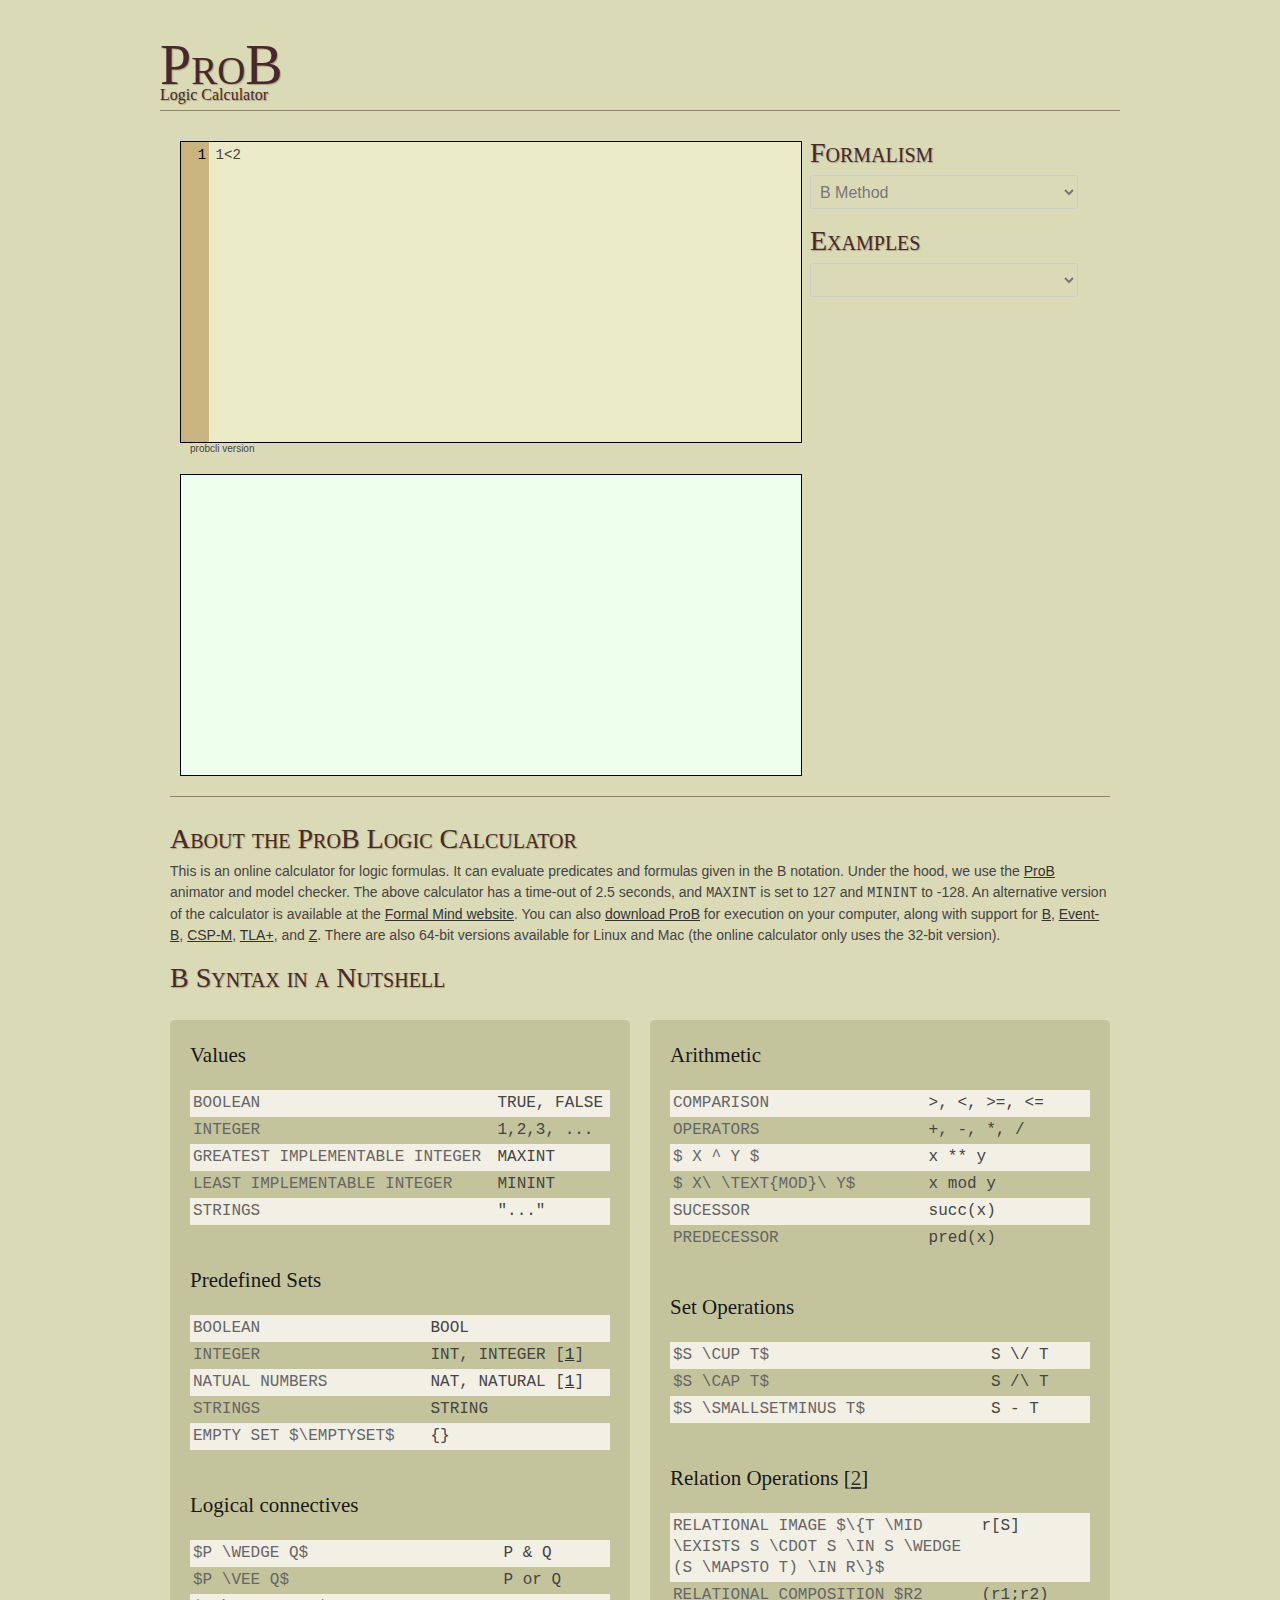
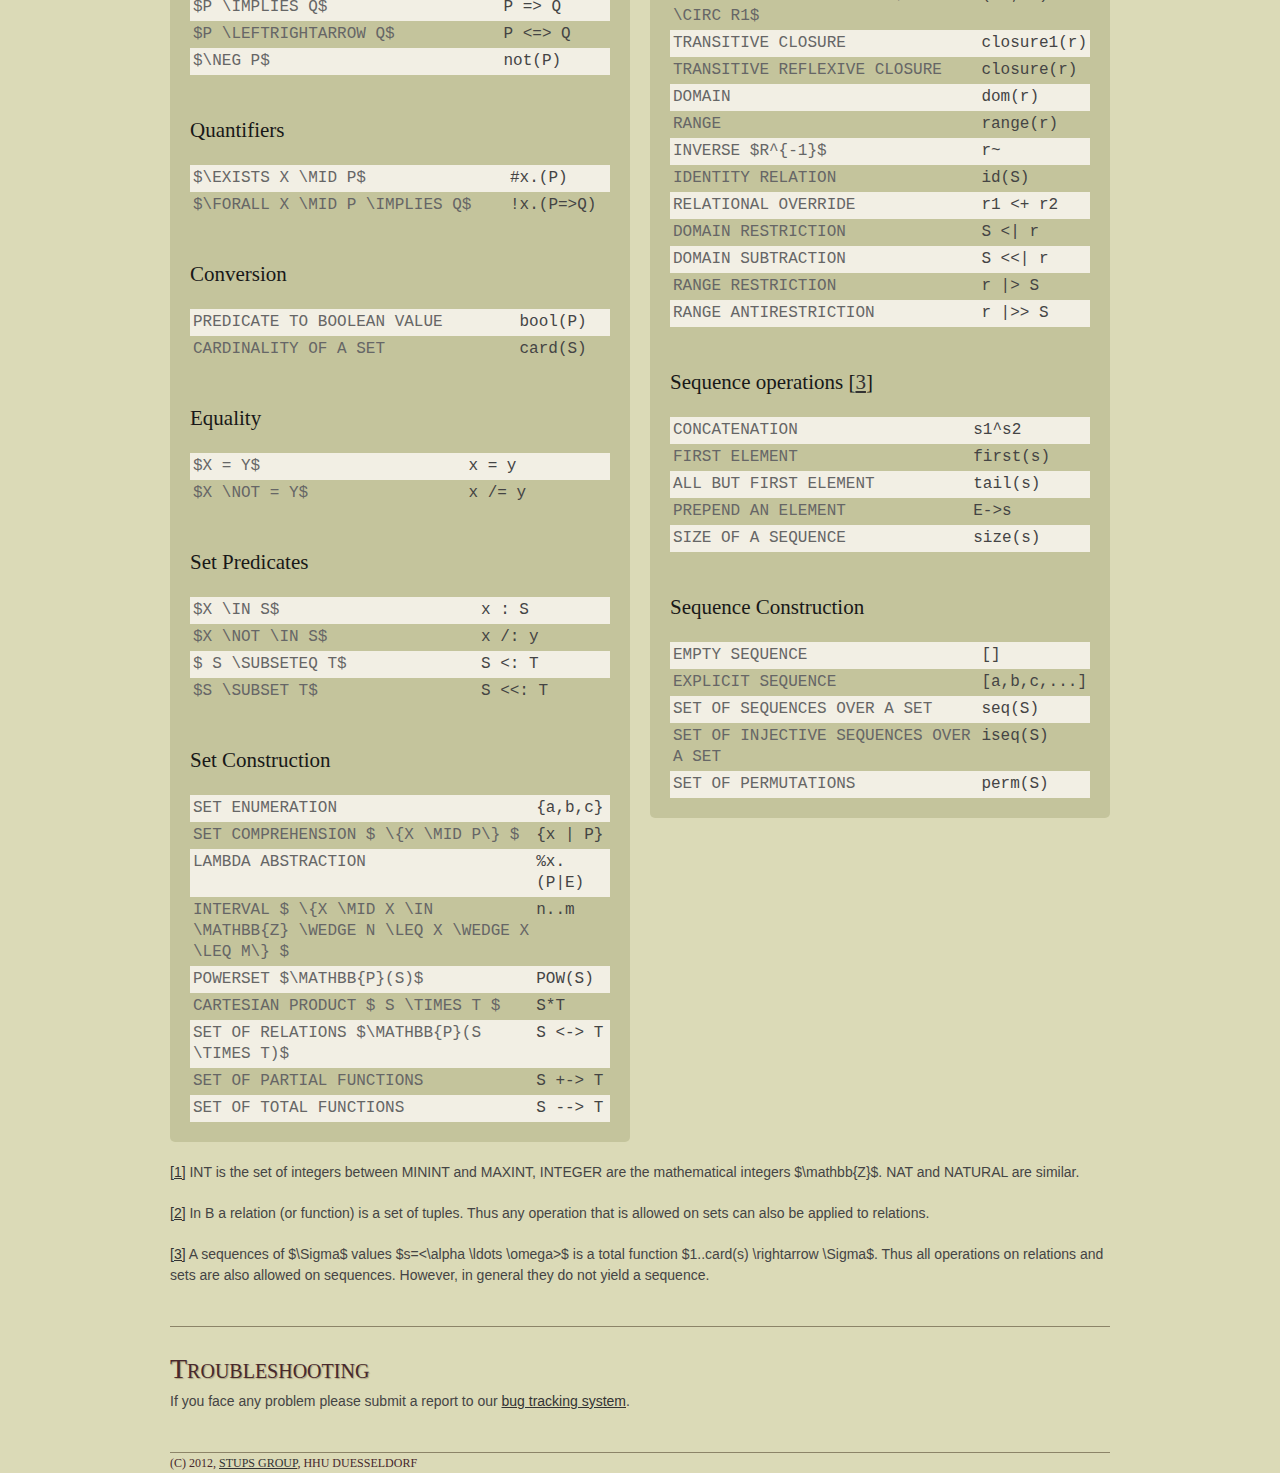
==== resources/public/index.html @ ed9b05c4 "preparing for deployment" ====
<!DOCTYPE html>
<!--[if lt IE 7 ]><html class="ie ie6" lang="en"> <![endif]-->
<!--[if IE 7 ]><html class="ie ie7" lang="en"> <![endif]-->
<!--[if IE 8 ]><html class="ie ie8" lang="en"> <![endif]-->
<!--[if (gte IE 9)|!(IE)]><!-->
<html lang="en">
<!--<![endif]-->
<head>
<!-- Basic Page Needs
    ================================================== -->
<meta charset="utf-8">
<title>ProB Logic calculator</title>
<meta name="description" content="">
<meta name="author" content="Jens Bendisposto">

<!-- Mobile Specific Metas
    ================================================== -->
<meta name="viewport"
	content="width=device-width, initial-scale=1, maximum-scale=1">

<!-- CSS
    ================================================== -->
<link rel="stylesheet"
	href="css/base.css">
<link rel="stylesheet"
	href="css/skeleton.css">
<link rel="stylesheet"
	href="css/layout.css">
<link rel="stylesheet"
	href="css/evalb.css">
<link rel="stylesheet"
	href="css/codemirror.css">
<link rel="stylesheet"
	href="css/themes/red.css">
<link rel="stylesheet"
	href="css/themes/green.css">

<script type="text/x-mathjax-config">
  MathJax.Hub.Config({tex2jax: {inlineMath: [['$','$'], ['\\(','\\)']]}});
</script>

<!--[if lt IE 9]>
          <script src="http://html5shim.googlecode.com/svn/trunk/html5.js"></script>
      <![endif]-->

<!-- Favicons
      ================================================== -->
<link rel="shortcut icon" href="images/favicon.ico">
<link rel="apple-touch-icon" href="images/apple-touch-icon.png">
<link rel="apple-touch-icon" sizes="72x72"
	href="images/apple-touch-icon-72x72.png">
<link rel="apple-touch-icon" sizes="114x114"
	href="images/apple-touch-icon-114x114.png">
</head>
<body onLoad="initialize()">

	<!-- Primary Page Layout
      ================================================== -->

	<!-- Delete everything in this .container and get started on your own site! -->

	<div class="container">
		<h1 class="capital remove-bottom" style="margin-top: 40px">ProB</h1>
		<h2>Logic Calculator</h2>
		<hr />
		<div class="two-thirds column">
			<textarea name="input" id="input" rows="15"
			          onkeyup="probeval()"></textarea>
      	<div class="version">probcli version <span id="versionnumber"></span></div>
		</div>
		<div class="one-third column omega" style="vertical-align: text-top;">
			<h3>Formalism</h3>
			<select size="1" id="formalism" name="formalism"
				class="styled-select" onchange="switch_formalism()">
				<option value="b" selected="selected">B Method</option>
				<option value="tla">TLA+</option>
			</select>
			<h3>Examples</h3>
			<select size="1" id="examples" name="examples" class="styled-select"
				onchange="load_example()">
				<option value="" selected="selected" ></option>
			</select>
		</div>

		<div class="two-thirds column">
			<textarea name="output" id="output" cols="80" rows="5"></textarea>
		</div>


		<div class="sixteen columns">
			<hr style="margin-top: 20px;" />
			<h3>About the ProB Logic Calculator</h3>
			<p>
				This is an online calculator for logic formulas. It can evaluate
				predicates and formulas given in the B notation. Under the hood, we
				use the <a href="http://www.stups.uni-duesseldorf.de/ProB/">ProB</a>
				animator and model checker. The above calculator has a time-out of
				2.5 seconds, and <span style="font-family: monospace">MAXINT</span>
				is set to 127 and <span style="font-family: monospace">MININT</span>
				to -128. An alternative version of the calculator is available at
				the <a
					href="http://www.formalmind.com/en/blog/prob-logic-calculator">
					Formal Mind website</a>. You can also <a
					href="http://www.stups.uni-duesseldorf.de/ProB/index.php5/Download">download
					ProB</a> for execution on your computer, along with support for <a
					href="http://en.wikipedia.org/wiki/B"> B</a>, <a
					href="http://www.event-b.org/"> Event-B</a>, <a
					href="http://en.wikipedia.org/wiki/Communicating_sequential_processes">
					CSP-M</a>, <a
					href="http://research.microsoft.com/en-us/um/people/lamport/tla/tla.html">
					TLA+</a>, and <a href="http://en.wikipedia.org/wiki/Z_notation"> Z</a>.
				There are also 64-bit versions available for Linux and Mac (the
				online calculator only uses the 32-bit version).
			</p>
		</div>

		<div id="syntax"></div>

		<div class="sixteen columns">
			<hr style="margin-top: 20px;" />
			<h3>Troubleshooting</h3>
			<p>
				If you face any problem please submit a report to our <a
					href="http://jira.cobra.cs.uni-duesseldorf.de/">bug tracking
					system</a>.
			</p>
		</div>
		<div class="sixteen columns space">
			<hr style="margin-top: 0px; margin-bottom: 0px;" />
			<div id="footer-logo">
				(C) 2012, <a href="http://www.stups.uni-duesseldorf.de">STUPS
					Group</a>, HHU Duesseldorf
			</div>
		
		</div>

		<div id="selectioneval"
			style="display: none; position: absolute; border: 1px solid #999999; background-color: #FFFFEE; padding: 4px;"></div>


	</div>
	<!-- container -->

	<!-- JS
      ================================================== -->
	<!-- <script src="http://code.jquery.com/jquery-1.7.1.min.js"></script> -->

	<script
		src="js/jquery-1.7.2.min.js"></script>
	<script src="js/tabs.js"></script>
	<script
		src="js/codemirror.js"></script>
	<script src="js/hover.js"></script>
	<script
		src="js//examples.js"></script>
	<script src="js/prob.js"></script>
	<script type="text/javascript"
		src="http://cdn.mathjax.org/mathjax/latest/MathJax.js?config=TeX-AMS-MML_HTMLorMML"></script>


	<!-- End Document
  ================================================== -->
</body>
</html>
---- resources/public/css/base.css ----
/*
* Skeleton V1.1
* Copyright 2011, Dave Gamache
* www.getskeleton.com
* Free to use under the MIT license.
* http://www.opensource.org/licenses/mit-license.php
* 8/17/2011
*/


/* Table of Content
==================================================
	#Reset & Basics
	#Basic Styles
	#Site Styles
	#Typography
	#Links
	#Lists
	#Images
	#Buttons
	#Tabs
	#Forms
	#Misc */


/* #Reset & Basics (Inspired by E. Meyers)
================================================== */
	html, body, div, span, applet, object, iframe, h1, h2, h3, h4, h5, h6, p, blockquote, pre, a, abbr, acronym, address, big, cite, code, del, dfn, em, img, ins, kbd, q, s, samp, small, strike, strong, sub, sup, tt, var, b, u, i, center, dl, dt, dd, ol, ul, li, fieldset, form, label, legend, table, caption, tbody, tfoot, thead, tr, th, td, article, aside, canvas, details, embed, figure, figcaption, footer, header, hgroup, menu, nav, output, ruby, section, summary, time, mark, audio, video {
		margin: 0;
		padding: 0;
		border: 0;
		font-size: 100%;
		font: inherit;
		vertical-align: baseline; }
	article, aside, details, figcaption, figure, footer, header, hgroup, menu, nav, section {
		display: block; }
	body {
		line-height: 1; }
	ol, ul {
		list-style: none; }
	blockquote, q {
		quotes: none; }
	blockquote:before, blockquote:after,
	q:before, q:after {
		content: '';
		content: none; }
	table {
		border-collapse: collapse;
		border-spacing: 0; }


/* #Basic Styles
================================================== */
	body {
		background: #dbdab7;
		font: 14px/21px "HelveticaNeue", "Helvetica Neue", Helvetica, Arial, sans-serif;
		color: #444;
		-webkit-font-smoothing: antialiased; /* Fix for webkit rendering */
		-webkit-text-size-adjust: 100%;
 }


/* #Typography
================================================== */
	h1, h2, h3, h4, h5, h6 {
		color: #181818;
		font-family: "Georgia", "Times New Roman", serif;
		font-weight: normal; }
	h1 a, h2 a, h3 a, h4 a, h5 a, h6 a { font-weight: inherit;  }
	
	h1 {
	  font-size: 56px;
	  line-height: 50px;
	  font-family: "Impact";
	  font-variant:small-caps;
	  color: #47282c;
	  margin-bottom: 10px;
	  text-shadow: 1px 1px 1px #a9a17c;
	}
	
	h2 {
	  font-size: 16px;
	  line-height: 10px;
	  color: #47282c;
	  margin-bottom: 10px;
	  text-shadow: 1px 1px 1px #a9a17c;
	}
	
	h3 {
	  font-size: 28px;
	  line-height: 24px;
	  font-family: "Impact";
	  font-variant:small-caps;
	  color: #47282c;
	  margin-bottom: 10px;
	  text-shadow: 1px 1px 1px #a9a17c;
	}
	
	
	h4 { font-size: 21px; line-height: 30px; margin-bottom: 4px; }
	h5 { font-size: 17px; line-height: 24px; }
	h6 { font-size: 14px; line-height: 21px; }
	.version { font-size: 10px; line-height: 11px; }
	.subheader { color: #777; }

	p { margin: 0 0 20px 0; }
	p img { margin: 0; }
	p.lead { font-size: 21px; line-height: 27px; color: #777;  }

	em { font-style: italic; }
	strong { font-weight: bold; color: #333; }
	small { font-size: 80%; }

/*	Blockquotes  */
	blockquote, blockquote p { font-size: 17px; line-height: 24px; color: #777; font-style: italic; }
	blockquote { margin: 0 0 20px; padding: 9px 20px 0 19px; border-left: 1px solid #ddd; }
	blockquote cite { display: block; font-size: 12px; color: #555; }
	blockquote cite:before { content: "\2014 \0020"; }
	blockquote cite a, blockquote cite a:visited, blockquote cite a:visited { color: #555; }

	hr { border: solid #8c8468; border-width: 1px 0 0; clear: both; margin: 10px 0 30px; height: 0;  }


/* #Links
================================================== */
	a, a:visited { color: #333; text-decoration: underline; outline: 0; }
	a:hover, a:focus { color: #000; }
	p a, p a:visited { line-height: inherit; }


/* #Lists
================================================== */
	ul, ol { margin-bottom: 20px; }
	ul { list-style: none outside; }
	ol { list-style: decimal; }
	ol, ul.square, ul.circle, ul.disc { margin-left: 30px; }
	ul.square { list-style: square outside; }
	ul.circle { list-style: circle outside; }
	ul.disc { list-style: disc outside; }
	ul ul, ul ol,
	ol ol, ol ul { margin: 4px 0 5px 30px; font-size: 90%;  }
	ul ul li, ul ol li,
	ol ol li, ol ul li { margin-bottom: 6px; }
	li { line-height: 18px; margin-bottom: 12px; }
	ul.large li { line-height: 21px; }
	li p { line-height: 21px; }

/* #Images
================================================== */

	img.scale-with-grid {
		max-width: 100%;
		height: auto; }


/* #Buttons
================================================== */

	.button,
	button,
	input[type="submit"],
	input[type="reset"],
	input[type="button"] {
		background: #eee; /* Old browsers */
		background: #eee -moz-linear-gradient(top, rgba(255,255,255,.2) 0%, rgba(0,0,0,.2) 100%); /* FF3.6+ */
		background: #eee -webkit-gradient(linear, left top, left bottom, color-stop(0%,rgba(255,255,255,.2)), color-stop(100%,rgba(0,0,0,.2))); /* Chrome,Safari4+ */
		background: #eee -webkit-linear-gradient(top, rgba(255,255,255,.2) 0%,rgba(0,0,0,.2) 100%); /* Chrome10+,Safari5.1+ */
		background: #eee -o-linear-gradient(top, rgba(255,255,255,.2) 0%,rgba(0,0,0,.2) 100%); /* Opera11.10+ */
		background: #eee -ms-linear-gradient(top, rgba(255,255,255,.2) 0%,rgba(0,0,0,.2) 100%); /* IE10+ */
		background: #eee linear-gradient(top, rgba(255,255,255,.2) 0%,rgba(0,0,0,.2) 100%); /* W3C */
	  border: 1px solid #aaa;
	  border-top: 1px solid #ccc;
	  border-left: 1px solid #ccc;
	  padding: 4px 12px;
	  -moz-border-radius: 3px;
	  -webkit-border-radius: 3px;
	  border-radius: 3px;
	  color: #444;
	  display: inline-block;
	  font-size: 11px;
	  font-weight: bold;
	  text-decoration: none;
	  text-shadow: 0 1px rgba(255, 255, 255, .75);
	  cursor: pointer;
	  margin-bottom: 20px;
	  line-height: normal;
	  padding: 8px 10px;
	  font-family: "HelveticaNeue", "Helvetica Neue", Helvetica, Arial, sans-serif; }

	.button:hover,
	button:hover,
	input[type="submit"]:hover,
	input[type="reset"]:hover,
	input[type="button"]:hover {
		color: #222;
		background: #ddd; /* Old browsers */
		background: #ddd -moz-linear-gradient(top, rgba(255,255,255,.3) 0%, rgba(0,0,0,.3) 100%); /* FF3.6+ */
		background: #ddd -webkit-gradient(linear, left top, left bottom, color-stop(0%,rgba(255,255,255,.3)), color-stop(100%,rgba(0,0,0,.3))); /* Chrome,Safari4+ */
		background: #ddd -webkit-linear-gradient(top, rgba(255,255,255,.3) 0%,rgba(0,0,0,.3) 100%); /* Chrome10+,Safari5.1+ */
		background: #ddd -o-linear-gradient(top, rgba(255,255,255,.3) 0%,rgba(0,0,0,.3) 100%); /* Opera11.10+ */
		background: #ddd -ms-linear-gradient(top, rgba(255,255,255,.3) 0%,rgba(0,0,0,.3) 100%); /* IE10+ */
		background: #ddd linear-gradient(top, rgba(255,255,255,.3) 0%,rgba(0,0,0,.3) 100%); /* W3C */
	  border: 1px solid #888;
	  border-top: 1px solid #aaa;
	  border-left: 1px solid #aaa; }

	.button:active,
	button:active,
	input[type="submit"]:active,
	input[type="reset"]:active,
	input[type="button"]:active {
		border: 1px solid #666;
		background: #ccc; /* Old browsers */
		background: #ccc -moz-linear-gradient(top, rgba(255,255,255,.35) 0%, rgba(10,10,10,.4) 100%); /* FF3.6+ */
		background: #ccc -webkit-gradient(linear, left top, left bottom, color-stop(0%,rgba(255,255,255,.35)), color-stop(100%,rgba(10,10,10,.4))); /* Chrome,Safari4+ */
		background: #ccc -webkit-linear-gradient(top, rgba(255,255,255,.35) 0%,rgba(10,10,10,.4) 100%); /* Chrome10+,Safari5.1+ */
		background: #ccc -o-linear-gradient(top, rgba(255,255,255,.35) 0%,rgba(10,10,10,.4) 100%); /* Opera11.10+ */
		background: #ccc -ms-linear-gradient(top, rgba(255,255,255,.35) 0%,rgba(10,10,10,.4) 100%); /* IE10+ */
		background: #ccc linear-gradient(top, rgba(255,255,255,.35) 0%,rgba(10,10,10,.4) 100%); /* W3C */ }

	.button.full-width,
	button.full-width,
	input[type="submit"].full-width,
	input[type="reset"].full-width,
	input[type="button"].full-width {
		width: 100%;
		padding-left: 0 !important;
		padding-right: 0 !important;
		text-align: center; }

	/* Fix for odd Mozilla border & padding issues */
	button::-moz-focus-inner,
	input::-moz-focus-inner {
    border: 0;
    padding: 0;
	}


/* #Tabs (activate in tabs.js)
================================================== */
	ul.tabs {
		display: block;
		margin: 0 0 20px 0;
		padding: 0;
		border-bottom: solid 1px #ddd; }
	ul.tabs li {
		display: block;
		width: auto;
		height: 30px;
		padding: 0;
		float: left;
		margin-bottom: 0; }
	ul.tabs li a {
		display: block;
		text-decoration: none;
		width: auto;
		height: 29px;
		padding: 0px 20px;
		line-height: 30px;
		border: solid 1px #ddd;
		border-width: 1px 1px 0 0;
		margin: 0;
		background: #f5f5f5;
		font-size: 13px; }
	ul.tabs li a.active {
		background: #fff;
		height: 30px;
		position: relative;
		top: -4px;
		padding-top: 4px;
		border-left-width: 1px;
		margin: 0 0 0 -1px;
		color: #111;
		-moz-border-radius-topleft: 2px;
		-webkit-border-top-left-radius: 2px;
		border-top-left-radius: 2px;
		-moz-border-radius-topright: 2px;
		-webkit-border-top-right-radius: 2px;
		border-top-right-radius: 2px; }
	ul.tabs li:first-child a.active {
		margin-left: 0; }
	ul.tabs li:first-child a {
		border-width: 1px 1px 0 1px;
		-moz-border-radius-topleft: 2px;
		-webkit-border-top-left-radius: 2px;
		border-top-left-radius: 2px; }
	ul.tabs li:last-child a {
		-moz-border-radius-topright: 2px;
		-webkit-border-top-right-radius: 2px;
		border-top-right-radius: 2px; }

	ul.tabs-content { margin: 0; display: block; }
	ul.tabs-content > li { display:none; }
	ul.tabs-content > li.active { display: block; }

	/* Clearfixing tabs for beautiful stacking */
	ul.tabs:before,
	ul.tabs:after {
	  content: '\0020';
	  display: block;
	  overflow: hidden;
	  visibility: hidden;
	  width: 0;
	  height: 0; }
	ul.tabs:after {
	  clear: both; }
	ul.tabs {
	  zoom: 1; }


/* #Forms
================================================== */

	form {
		margin-bottom: 20px; }
	fieldset {
		margin-bottom: 20px; }
	input[type="text"],
	input[type="password"],
	input[type="email"],
	textarea,
	select {
		border: 1px solid #ccc;
		padding: 6px 4px;
		outline: none;
		-moz-border-radius: 2px;
		-webkit-border-radius: 2px;
		border-radius: 2px;
		font: 13px "HelveticaNeue", "Helvetica Neue", Helvetica, Arial, sans-serif;
		color: #777;
		margin: 0;
		width: 210px;
		max-width: 100%;
		display: block;
		margin-bottom: 20px;
		background: #fff; }
	select {
		padding: 0; }
	input[type="text"]:focus,
	input[type="password"]:focus,
	input[type="email"]:focus,
	textarea:focus {
		border: 1px solid #aaa;
 		color: #444;
 		-moz-box-shadow: 0 0 3px rgba(0,0,0,.2);
		-webkit-box-shadow: 0 0 3px rgba(0,0,0,.2);
		box-shadow:  0 0 3px rgba(0,0,0,.2); }
	textarea {
		min-height: 60px; }
	label,
	legend {
		display: block;
		font-weight: bold;
		font-size: 13px;  }
	select {
		width: 220px; }
	input[type="checkbox"] {
		display: inline; }
	label span,
	legend span {
		font-weight: normal;
		font-size: 13px;
		color: #444; }

/* #Misc
================================================== */
	.remove-bottom { margin-bottom: 0 !important; }
	.half-bottom { margin-bottom: 10px !important; }
	.add-bottom { margin-bottom: 20px !important; }
---- resources/public/css/skeleton.css ----
/*
* Skeleton V1.1
* Copyright 2011, Dave Gamache
* www.getskeleton.com
* Free to use under the MIT license.
* http://www.opensource.org/licenses/mit-license.php
* 8/17/2011
*/


/* Table of Contents
==================================================
    #Base 960 Grid
    #Tablet (Portrait)
    #Mobile (Portrait)
    #Mobile (Landscape)
    #Clearing */



/* #Base 960 Grid
================================================== */

    .container                                  { position: relative; width: 960px; margin: 0 auto; padding: 0; }
    .container .column,
    .container .columns                         { float: left; display: inline; margin-left: 10px; margin-right: 10px; }
    .row                                        { margin-bottom: 20px; }

    /* Nested Column Classes */
    .column.alpha, .columns.alpha               { margin-left: 0; }
    .column.omega, .columns.omega               { margin-right: 0; }

    /* Base Grid */
    .container .one.column,
    .container .one.columns                     { width: 40px;  }
    .container .two.columns                     { width: 100px; }
    .container .three.columns                   { width: 160px; }
    .container .four.columns                    { width: 220px; }
    .container .five.columns                    { width: 280px; }
    .container .six.columns                     { width: 340px; }
    .container .seven.columns                   { width: 400px; }
    .container .eight.columns                   { width: 460px; }
    .container .nine.columns                    { width: 520px; }
    .container .ten.columns                     { width: 580px; }
    .container .eleven.columns                  { width: 640px; }
    .container .twelve.columns                  { width: 700px; }
    .container .thirteen.columns                { width: 760px; }
    .container .fourteen.columns                { width: 820px; }
    .container .fifteen.columns                 { width: 880px; }
    .container .sixteen.columns                 { width: 940px; }

    .container .one-third.column                { width: 300px; }
    .container .two-thirds.column               { width: 620px; }

    /* Offsets */
    .container .offset-by-one                   { padding-left: 60px;  }
    .container .offset-by-two                   { padding-left: 120px; }
    .container .offset-by-three                 { padding-left: 180px; }
    .container .offset-by-four                  { padding-left: 240px; }
    .container .offset-by-five                  { padding-left: 300px; }
    .container .offset-by-six                   { padding-left: 360px; }
    .container .offset-by-seven                 { padding-left: 420px; }
    .container .offset-by-eight                 { padding-left: 480px; }
    .container .offset-by-nine                  { padding-left: 540px; }
    .container .offset-by-ten                   { padding-left: 600px; }
    .container .offset-by-eleven                { padding-left: 660px; }
    .container .offset-by-twelve                { padding-left: 720px; }
    .container .offset-by-thirteen              { padding-left: 780px; }
    .container .offset-by-fourteen              { padding-left: 840px; }
    .container .offset-by-fifteen               { padding-left: 900px; }



/* #Tablet (Portrait)
================================================== */

    /* Note: Design for a width of 768px */

    @media only screen and (min-width: 768px) and (max-width: 959px) {
        .container                                  { width: 768px; }
        .container .column,
        .container .columns                         { margin-left: 10px; margin-right: 10px;  }
        .column.alpha, .columns.alpha               { margin-left: 0; margin-right: 10px; }
        .column.omega, .columns.omega               { margin-right: 0; margin-left: 10px; }
        .alpha.omega                                { margin-left: 0; margin-right: 0; }

        .container .one.column,
        .container .one.columns                     { width: 28px; }
        .container .two.columns                     { width: 76px; }
        .container .three.columns                   { width: 124px; }
        .container .four.columns                    { width: 172px; }
        .container .five.columns                    { width: 220px; }
        .container .six.columns                     { width: 268px; }
        .container .seven.columns                   { width: 316px; }
        .container .eight.columns                   { width: 364px; }
        .container .nine.columns                    { width: 412px; }
        .container .ten.columns                     { width: 460px; }
        .container .eleven.columns                  { width: 508px; }
        .container .twelve.columns                  { width: 556px; }
        .container .thirteen.columns                { width: 604px; }
        .container .fourteen.columns                { width: 652px; }
        .container .fifteen.columns                 { width: 700px; }
        .container .sixteen.columns                 { width: 748px; }

        .container .one-third.column                { width: 236px; }
        .container .two-thirds.column               { width: 492px; }

        /* Offsets */
        .container .offset-by-one                   { padding-left: 48px; }
        .container .offset-by-two                   { padding-left: 96px; }
        .container .offset-by-three                 { padding-left: 144px; }
        .container .offset-by-four                  { padding-left: 192px; }
        .container .offset-by-five                  { padding-left: 240px; }
        .container .offset-by-six                   { padding-left: 288px; }
        .container .offset-by-seven                 { padding-left: 336px; }
        .container .offset-by-eight                 { padding-left: 384px; }
        .container .offset-by-nine                  { padding-left: 432px; }
        .container .offset-by-ten                   { padding-left: 480px; }
        .container .offset-by-eleven                { padding-left: 528px; }
        .container .offset-by-twelve                { padding-left: 576px; }
        .container .offset-by-thirteen              { padding-left: 624px; }
        .container .offset-by-fourteen              { padding-left: 672px; }
        .container .offset-by-fifteen               { padding-left: 720px; }
    }


/*  #Mobile (Portrait)
================================================== */

    /* Note: Design for a width of 320px */

    @media only screen and (max-width: 767px) {
        .container { width: 300px; }
        .container .columns,
        .container .column { margin: 0; }

        .container .one.column,
        .container .one.columns,
        .container .two.columns,
        .container .three.columns,
        .container .four.columns,
        .container .five.columns,
        .container .six.columns,
        .container .seven.columns,
        .container .eight.columns,
        .container .nine.columns,
        .container .ten.columns,
        .container .eleven.columns,
        .container .twelve.columns,
        .container .thirteen.columns,
        .container .fourteen.columns,
        .container .fifteen.columns,
        .container .sixteen.columns,
        .container .one-third.column,
        .container .two-thirds.column  { width: 300px; }

        /* Offsets */
        .container .offset-by-one,
        .container .offset-by-two,
        .container .offset-by-three,
        .container .offset-by-four,
        .container .offset-by-five,
        .container .offset-by-six,
        .container .offset-by-seven,
        .container .offset-by-eight,
        .container .offset-by-nine,
        .container .offset-by-ten,
        .container .offset-by-eleven,
        .container .offset-by-twelve,
        .container .offset-by-thirteen,
        .container .offset-by-fourteen,
        .container .offset-by-fifteen { padding-left: 0; }

    }


/* #Mobile (Landscape)
================================================== */

    /* Note: Design for a width of 480px */

    @media only screen and (min-width: 480px) and (max-width: 767px) {
        .container { width: 420px; }
        .container .columns,
        .container .column { margin: 0; }

        .container .one.column,
        .container .one.columns,
        .container .two.columns,
        .container .three.columns,
        .container .four.columns,
        .container .five.columns,
        .container .six.columns,
        .container .seven.columns,
        .container .eight.columns,
        .container .nine.columns,
        .container .ten.columns,
        .container .eleven.columns,
        .container .twelve.columns,
        .container .thirteen.columns,
        .container .fourteen.columns,
        .container .fifteen.columns,
        .container .sixteen.columns,
        .container .one-third.column,
        .container .two-thirds.column { width: 420px; }
    }


/* #Clearing
================================================== */

    /* Self Clearing Goodness */
    .container:after { content: "\0020"; display: block; height: 0; clear: both; visibility: hidden; }

    /* Use clearfix class on parent to clear nested columns,
    or wrap each row of columns in a <div class="row"> */
    .clearfix:before,
    .clearfix:after,
    .row:before,
    .row:after {
      content: '\0020';
      display: block;
      overflow: hidden;
      visibility: hidden;
      width: 0;
      height: 0; }
    .row:after,
    .clearfix:after {
      clear: both; }
    .row,
    .clearfix {
      zoom: 1; }

    /* You can also use a <br class="clear" /> to clear columns */
    .clear {
      clear: both;
      display: block;
      overflow: hidden;
      visibility: hidden;
      width: 0;
      height: 0;
    }
---- resources/public/css/layout.css ----
/*
* Skeleton V1.1
* Copyright 2011, Dave Gamache
* www.getskeleton.com
* Free to use under the MIT license.
* http://www.opensource.org/licenses/mit-license.php
* 8/17/2011
*/

/* Table of Content
==================================================
	#Site Styles
	#Page Styles
	#Media Queries
	#Font-Face */

/* #Site Styles
================================================== */

/* #Page Styles
================================================== */

/* #Media Queries
================================================== */

	/* Smaller than standard 960 (devices and browsers) */
	@media only screen and (max-width: 959px) {}

	/* Tablet Portrait size to standard 960 (devices and browsers) */
	@media only screen and (min-width: 768px) and (max-width: 959px) {}

	/* All Mobile Sizes (devices and browser) */
	@media only screen and (max-width: 767px) {}

	/* Mobile Landscape Size to Tablet Portrait (devices and browsers) */
	@media only screen and (min-width: 480px) and (max-width: 767px) {}

	/* Mobile Portrait Size to Mobile Landscape Size (devices and browsers) */
	@media only screen and (max-width: 479px) {}


/* #Font-Face
================================================== */
/* 	This is the proper syntax for an @font-face file
		Just create a "fonts" folder at the root,
		copy your FontName into code below and remove
		comment brackets */

/*	@font-face {
	    font-family: 'FontName';
	    src: url('../fonts/FontName.eot');
	    src: url('../fonts/FontName.eot?iefix') format('eot'),
	         url('../fonts/FontName.woff') format('woff'),
	         url('../fonts/FontName.ttf') format('truetype'),
	         url('../fonts/FontName.svg#webfontZam02nTh') format('svg');
	    font-weight: normal;
	    font-style: normal; }
*/
---- resources/public/css/evalb.css ----
.CodeMirror {
	float: left;
	border: 1px solid black;
	background-color: #ebeac7;
}

#footer-logo {
  font-size: 12px;
  font-family: "Impact";
  text-transform: uppercase;
  color: #47282c;
}

.CodeMirror-wrap {
	margin-top: 20px;
	float: left;
	border: 1px solid black;
	background-color: #EEFFEE;
}

.styled-select {
   background: transparent;
   width: 268px;
   padding: 5px;
   font-size: 16px;
   border: 1px solid #ccc;
   height: 34px;
}

.activeline {
	background: #BcB498 !important;
}


.cheat-box-container {
  background-color: #c4c49c;
  border-radius: 5px;
  -moz-border-radius: 5px;
  margin-top: 20px;
}

.cheat-box {
  padding: 20px;
}

table {
  font-family: monospace;
  margin-top: 20px;
  width: 100%;
}

td {
  font-size: 16px;
  padding: 3px;
}

.row-one {
  background-color: #f2efe4;
}

.row-label {
  color: #666;
  text-transform: uppercase;
}

sup, sub {
       line-height: 0;
       font-size: 80%;
}

.space {
	 margin-top: 20px;
}

.version {
    margin-left: 20px;
}
---- resources/public/css/codemirror.css ----
.CodeMirror {
  line-height: 1em;
  font-family: monospace;
}




.CodeMirror-scroll {
  overflow: auto;
  height: 300px;
  /* This is needed to prevent an IE[67] bug where the scrolled content
     is visible outside of the scrolling box. */
  position: relative;
  outline: none;
}

.CodeMirror-gutter {
  position: absolute; left: 0; top: 0;
  z-index: 10;
  background-color: #c9b37f;
  border-right: 1px solid #eee;
  min-width: 2em;
  height: 100%;
}

.CodeMirror-gutter-text {
  color: #000;
  text-align: right;
  padding: .4em .2em .4em .4em;
  white-space: pre !important;
}
.CodeMirror-lines {
  padding: .4em;
  white-space: pre;
}

.CodeMirror pre {
  -moz-border-radius: 0;
  -webkit-border-radius: 0;
  -o-border-radius: 0;
  border-radius: 0;
  border-width: 0; margin: 0; padding: 0; background: transparent;
  font-family: inherit;
  font-size: inherit;
  padding: 0; margin: 0;
  white-space: pre;
  word-wrap: normal;
  line-height: inherit;
}

.CodeMirror-wrap pre {
  word-wrap: break-word;
  white-space: pre-wrap;
  word-break: normal;
}
.CodeMirror-wrap .CodeMirror-scroll {
  overflow-x: hidden;
}

.CodeMirror textarea {
  outline: none !important;
}

.CodeMirror pre.CodeMirror-cursor {
  z-index: 10;
  position: absolute;
  visibility: hidden;
  border-left: 1px solid black;
  border-right:none;
  width:0;
}
.CodeMirror pre.CodeMirror-cursor.CodeMirror-overwrite {}
.CodeMirror-focused pre.CodeMirror-cursor {
  visibility: visible;
}

div.CodeMirror-selected { background: #d9d9d9; }
.CodeMirror-focused div.CodeMirror-selected { background: #d7d4f0; }

.CodeMirror-searching {
  background: #ffa;
  background: rgba(255, 255, 0, .4);
}

/* Default theme */

.cm-s-default span.cm-keyword {color: #708;}
.cm-s-default span.cm-atom {color: #219;}
.cm-s-default span.cm-number {color: #164;}
.cm-s-default span.cm-def {color: #00f;}
.cm-s-default span.cm-variable {color: black;}
.cm-s-default span.cm-variable-2 {color: #05a;}
.cm-s-default span.cm-variable-3 {color: #085;}
.cm-s-default span.cm-property {color: black;}
.cm-s-default span.cm-operator {color: black;}
.cm-s-default span.cm-comment {color: #a50;}
.cm-s-default span.cm-string {color: #a11;}
.cm-s-default span.cm-string-2 {color: #f50;}
.cm-s-default span.cm-meta {color: #555;}
.cm-s-default span.cm-error {color: #f00;}
.cm-s-default span.cm-qualifier {color: #555;}
.cm-s-default span.cm-builtin {color: #30a;}
.cm-s-default span.cm-bracket {color: #cc7;}
.cm-s-default span.cm-tag {color: #170;}
.cm-s-default span.cm-attribute {color: #00c;}
.cm-s-default span.cm-header {color: #a0a;}
.cm-s-default span.cm-quote {color: #090;}
.cm-s-default span.cm-hr {color: #999;}
.cm-s-default span.cm-link {color: #00c;}

span.cm-header, span.cm-strong {font-weight: bold;}
span.cm-em {font-style: italic;}
span.cm-emstrong {font-style: italic; font-weight: bold;}
span.cm-link {text-decoration: underline;}

div.CodeMirror span.CodeMirror-matchingbracket {color: #0f0;}
div.CodeMirror span.CodeMirror-nonmatchingbracket {color: #f22;}
---- resources/public/css/themes/red.css ----
.cm-s-red { background: #FFDDDD;  }
.cm-s-red div.CodeMirror-selected { background: #FFDDDD !important; }
.cm-s-red .CodeMirror-gutter { background: #FFDDDD;  }
---- resources/public/css/themes/green.css ----
.cm-s-red { background: #FFEEFF;  }
.cm-s-red div.CodeMirror-selected { background: #FFEEFF !important; }
.cm-s-red .CodeMirror-gutter { background: #FFEEFF;  }
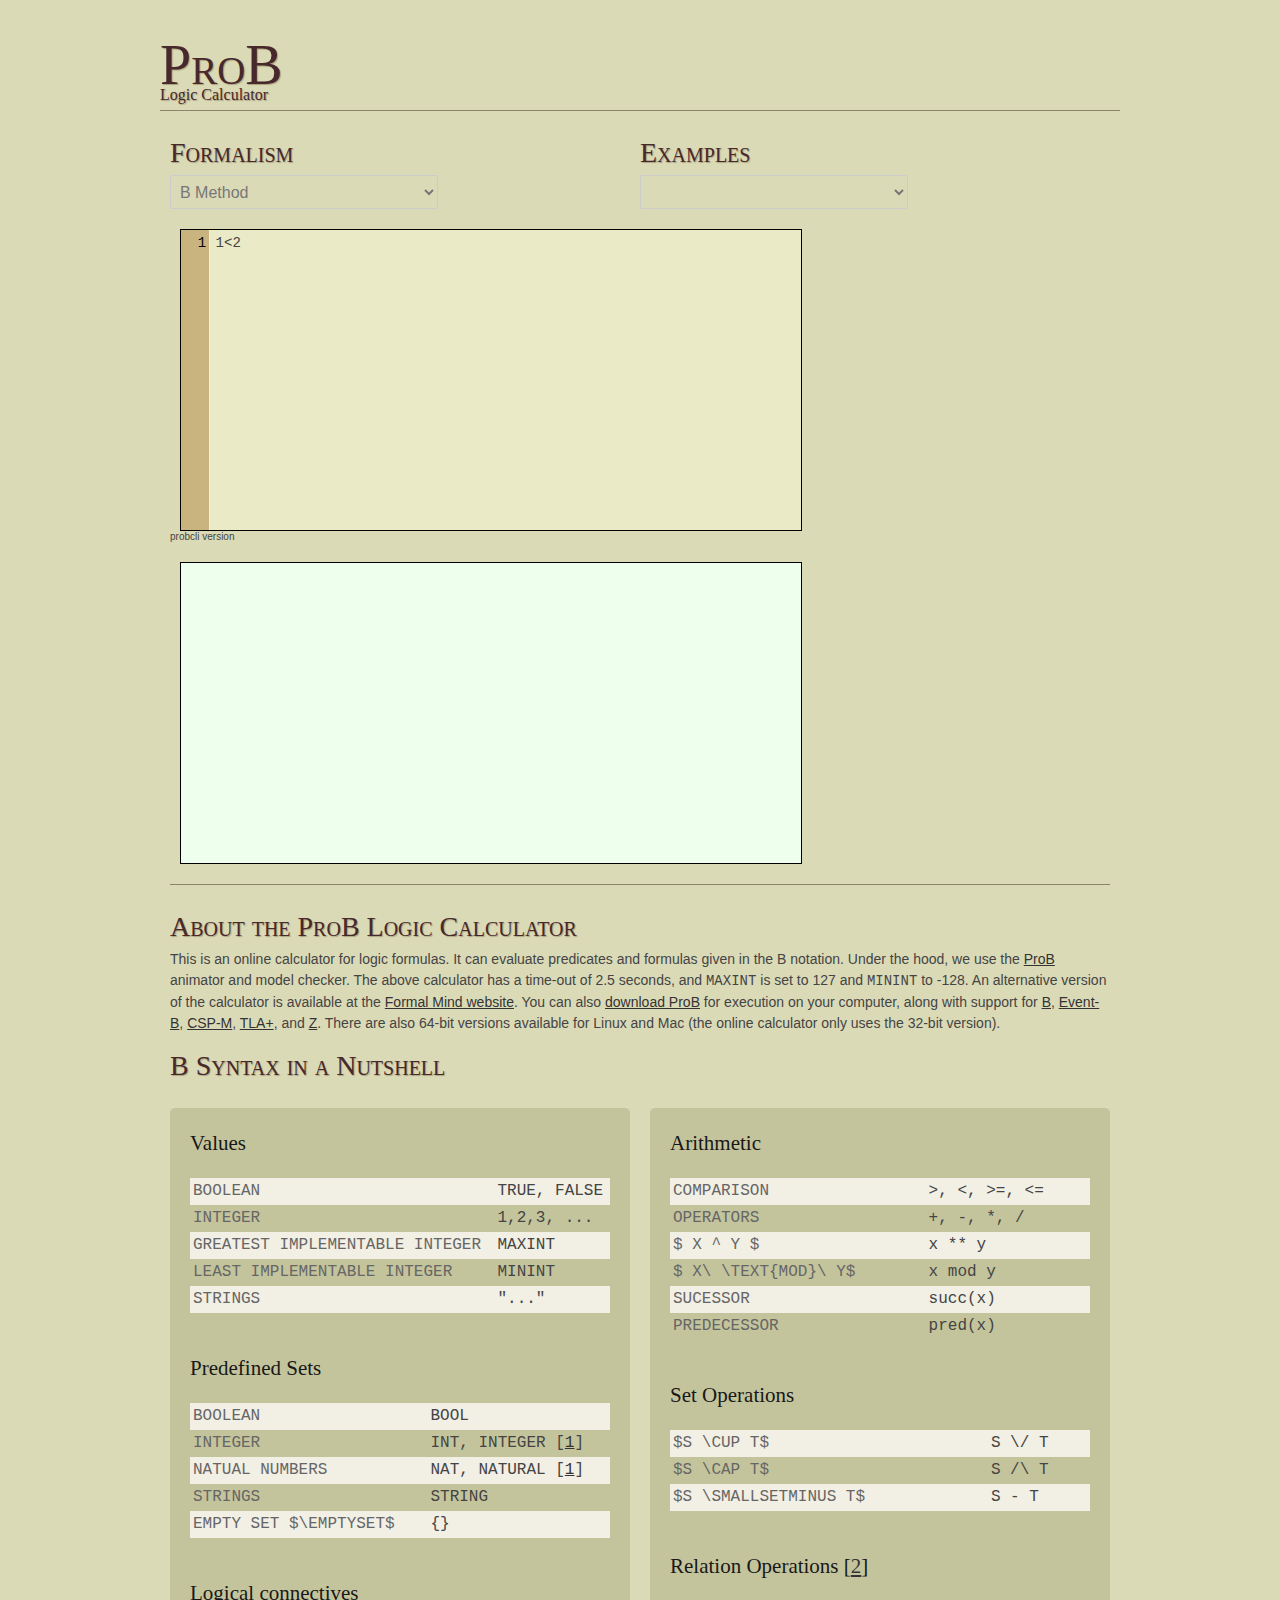
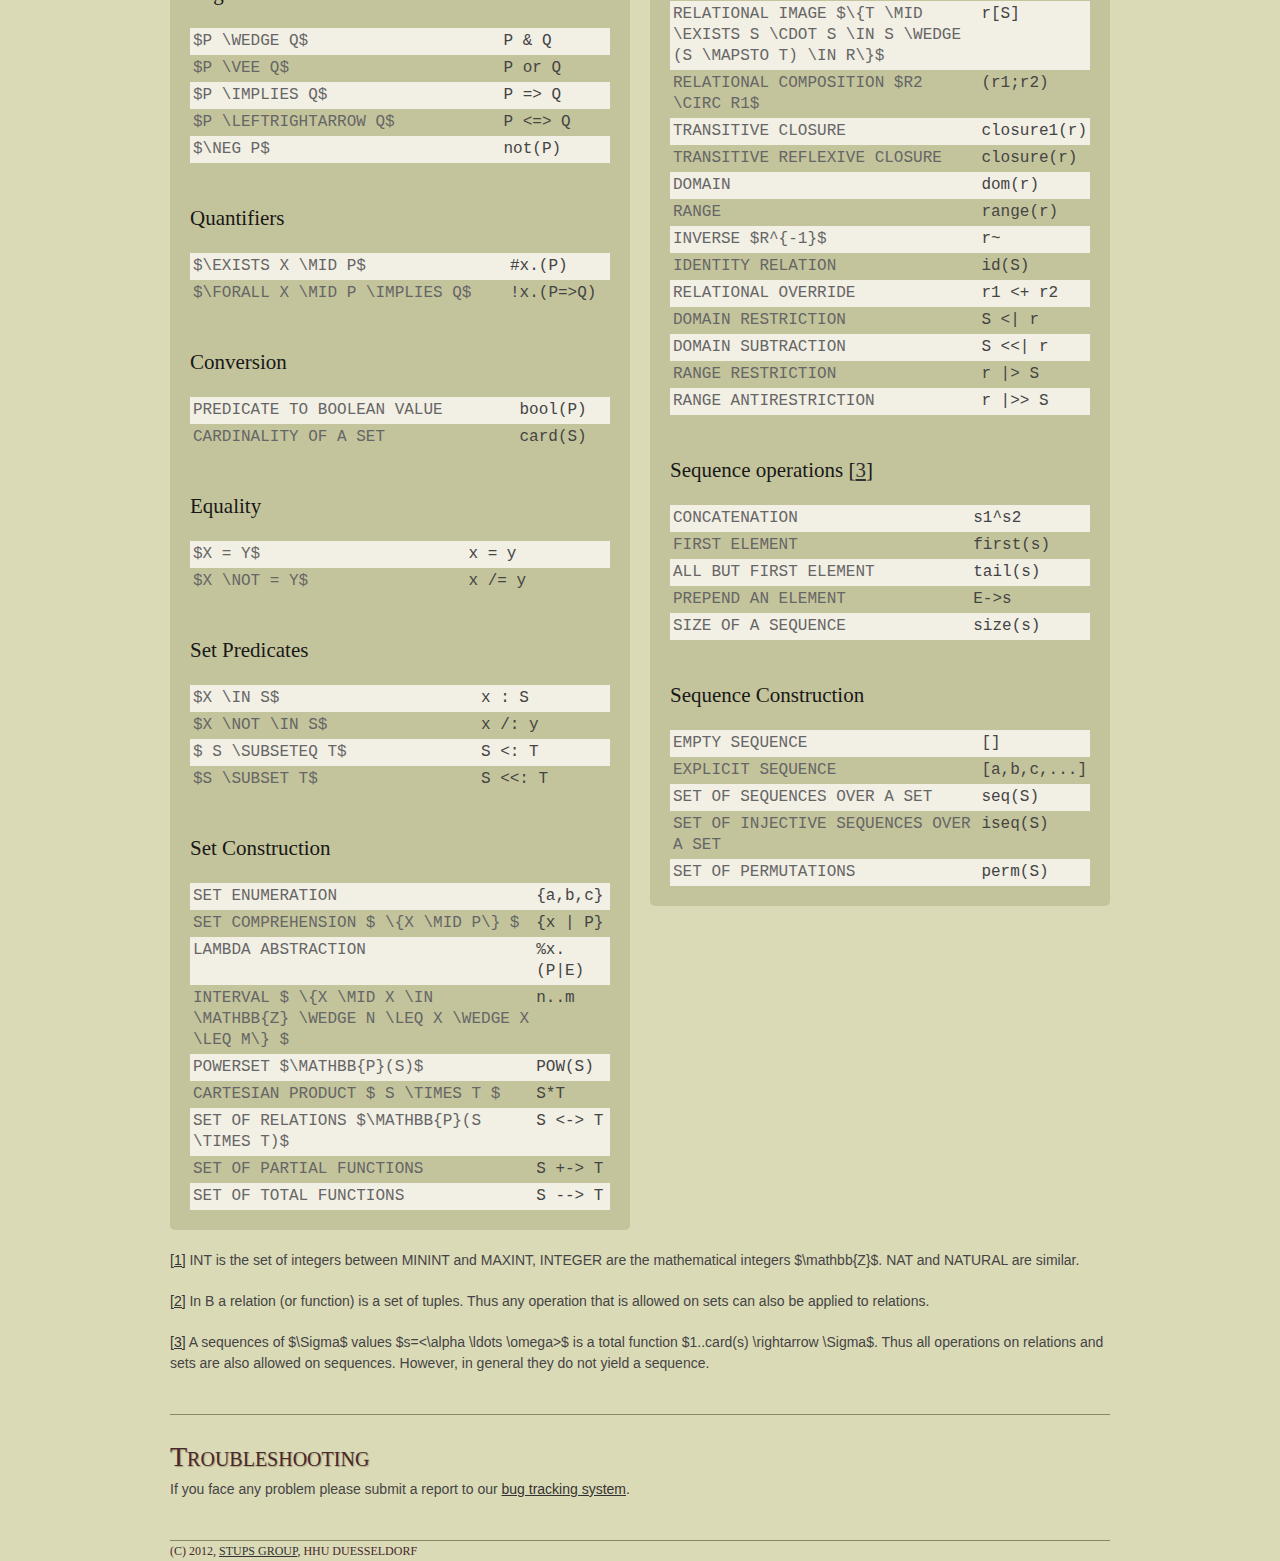
==== commit 653e3a1a: "Update index.html" ====
--- a/resources/public/index.html
+++ b/resources/public/index.html
@@ -65,18 +65,16 @@
 		<h1 class="capital remove-bottom" style="margin-top: 40px">ProB</h1>
 		<h2>Logic Calculator</h2>
 		<hr />
-		<div class="two-thirds column">
-			<textarea name="input" id="input" rows="15"
-			          onkeyup="probeval()"></textarea>
-      	<div class="version">probcli version <span id="versionnumber"></span></div>
-		</div>
-		<div class="one-third column omega" style="vertical-align: text-top;">
+
+        <div class="eight columns omega" style="vertical-align: text-top;">
 			<h3>Formalism</h3>
 			<select size="1" id="formalism" name="formalism"
 				class="styled-select" onchange="switch_formalism()">
 				<option value="b" selected="selected">B Method</option>
 				<option value="tla">TLA+</option>
 			</select>
+		</div>
+		 <div class="eight columns omega" style="vertical-align: text-top;">	
 			<h3>Examples</h3>
 			<select size="1" id="examples" name="examples" class="styled-select"
 				onchange="load_example()">
@@ -84,9 +82,18 @@
 			</select>
 		</div>
 
-		<div class="two-thirds column">
-			<textarea name="output" id="output" cols="80" rows="5"></textarea>
+
+		<div class="sixteen columns">
+			<textarea name="input" id="input" rows="15"
+			          onkeyup="probeval()"></textarea>
+      	
 		</div>
+<div class="sixteen columns version">probcli version <span id="versionnumber"></span></div>		
+
+		<div class="sixteen columns">
+			<textarea name="output" id="output" rows="5"></textarea>
+		</div>
+
 
 
 		<div class="sixteen columns">
@@ -154,10 +161,10 @@
 		src="js/codemirror.js"></script>
 	<script src="js/hover.js"></script>
 	<script
-		src="js//examples.js"></script>
+		src="js/examples.js"></script>
 	<script src="js/prob.js"></script>
 	<script type="text/javascript"
-		src="http://cdn.mathjax.org/mathjax/latest/MathJax.js?config=TeX-AMS-MML_HTMLorMML"></script>
+		src="//cdn.mathjax.org/mathjax/latest/MathJax.js?config=TeX-AMS-MML_HTMLorMML"></script>
 
 
 	<!-- End Document
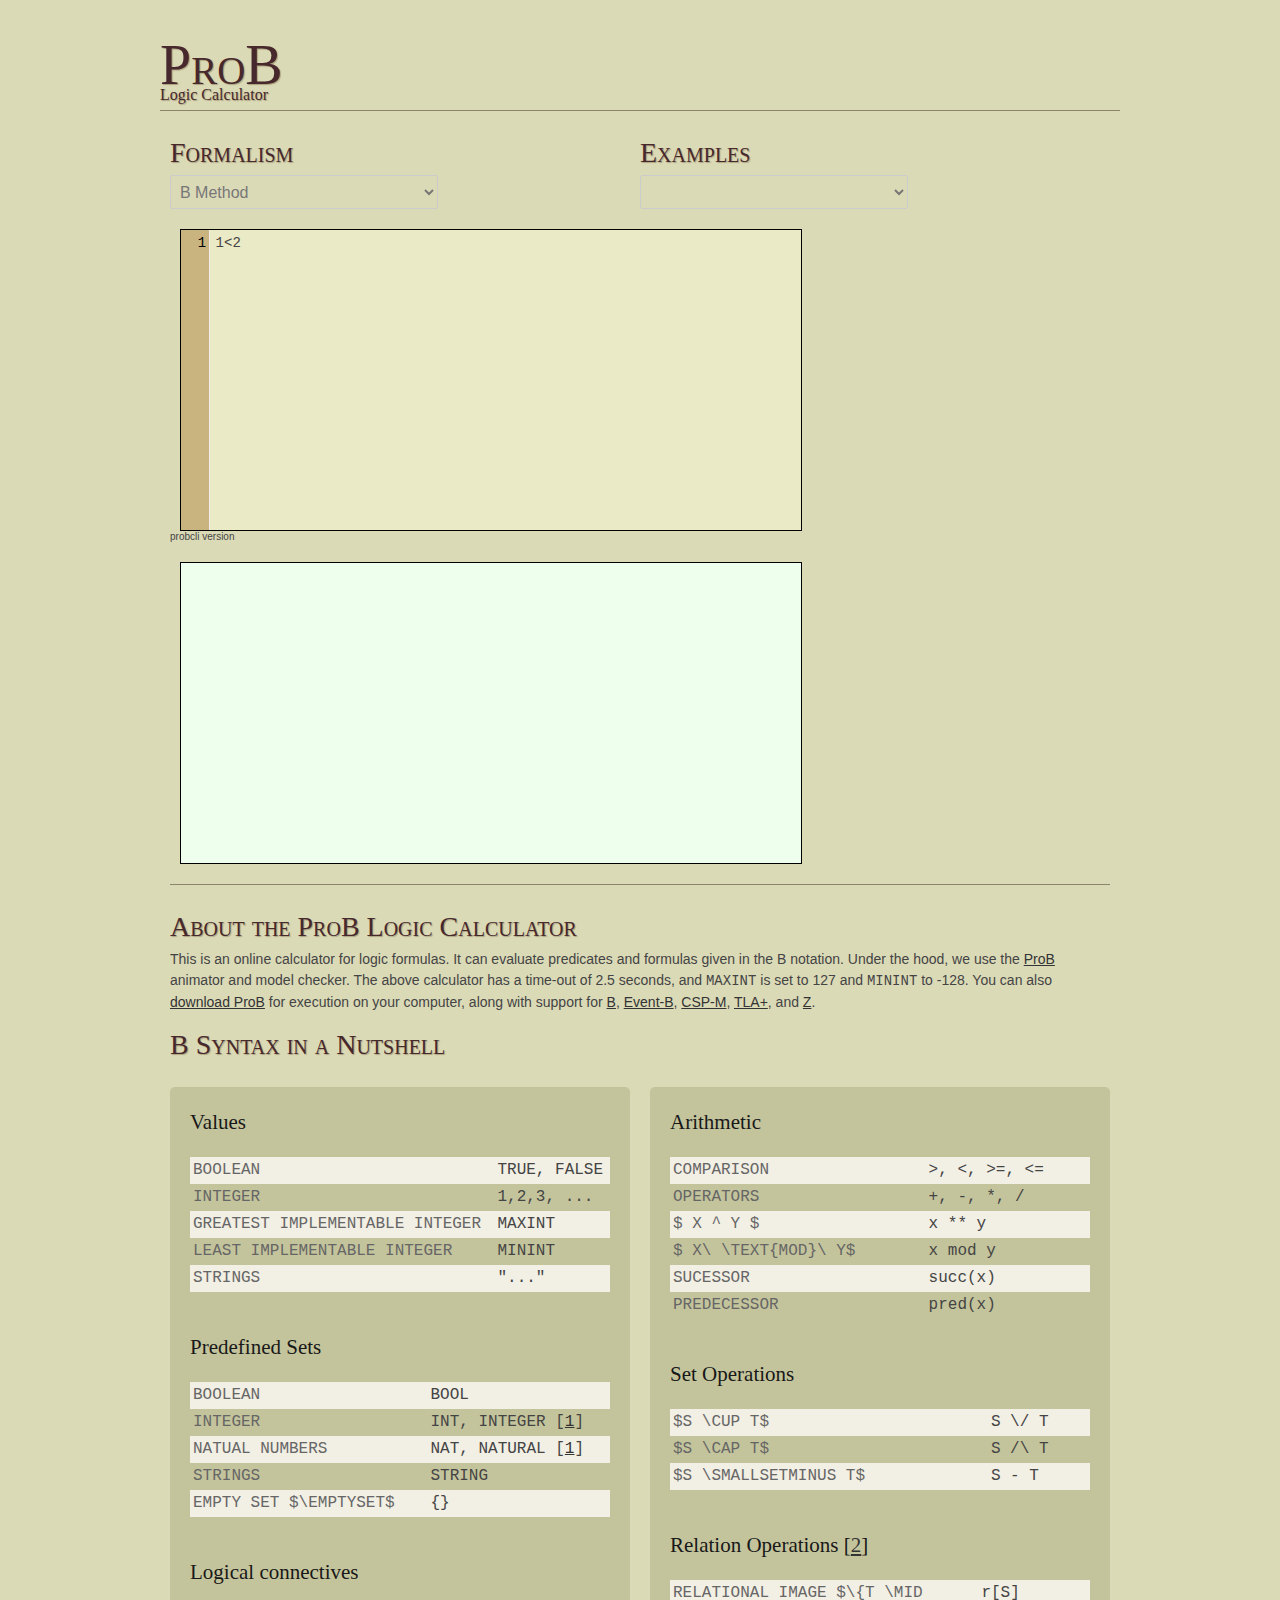
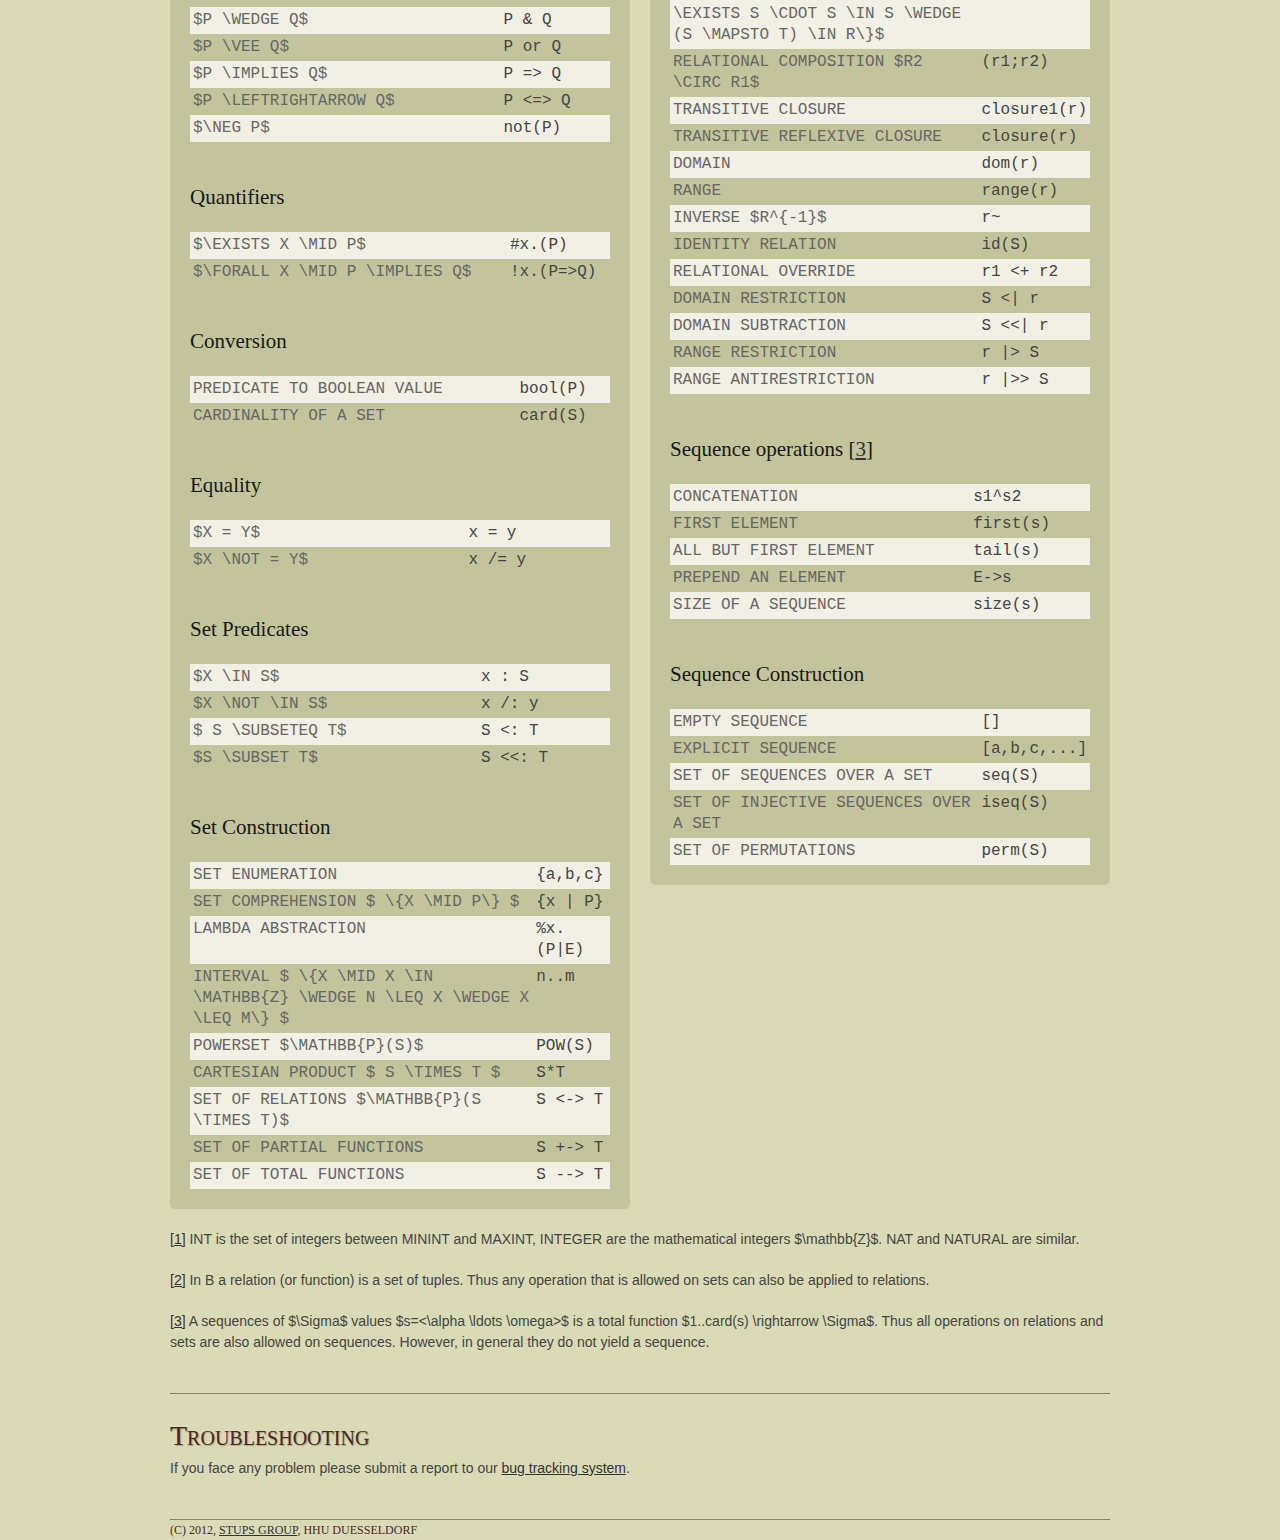
==== commit b5b40b8b: "update HTML description of calculator" ====
--- a/resources/public/index.html
+++ b/resources/public/index.html
@@ -106,10 +106,7 @@
 				animator and model checker. The above calculator has a time-out of
 				2.5 seconds, and <span style="font-family: monospace">MAXINT</span>
 				is set to 127 and <span style="font-family: monospace">MININT</span>
-				to -128. An alternative version of the calculator is available at
-				the <a
-					href="http://www.formalmind.com/en/blog/prob-logic-calculator">
-					Formal Mind website</a>. You can also <a
+				to -128. You can also <a
 					href="http://www.stups.uni-duesseldorf.de/ProB/index.php5/Download">download
 					ProB</a> for execution on your computer, along with support for <a
 					href="http://en.wikipedia.org/wiki/B"> B</a>, <a
@@ -118,8 +115,6 @@
 					CSP-M</a>, <a
 					href="http://research.microsoft.com/en-us/um/people/lamport/tla/tla.html">
 					TLA+</a>, and <a href="http://en.wikipedia.org/wiki/Z_notation"> Z</a>.
-				There are also 64-bit versions available for Linux and Mac (the
-				online calculator only uses the 32-bit version).
 			</p>
 		</div>
 
